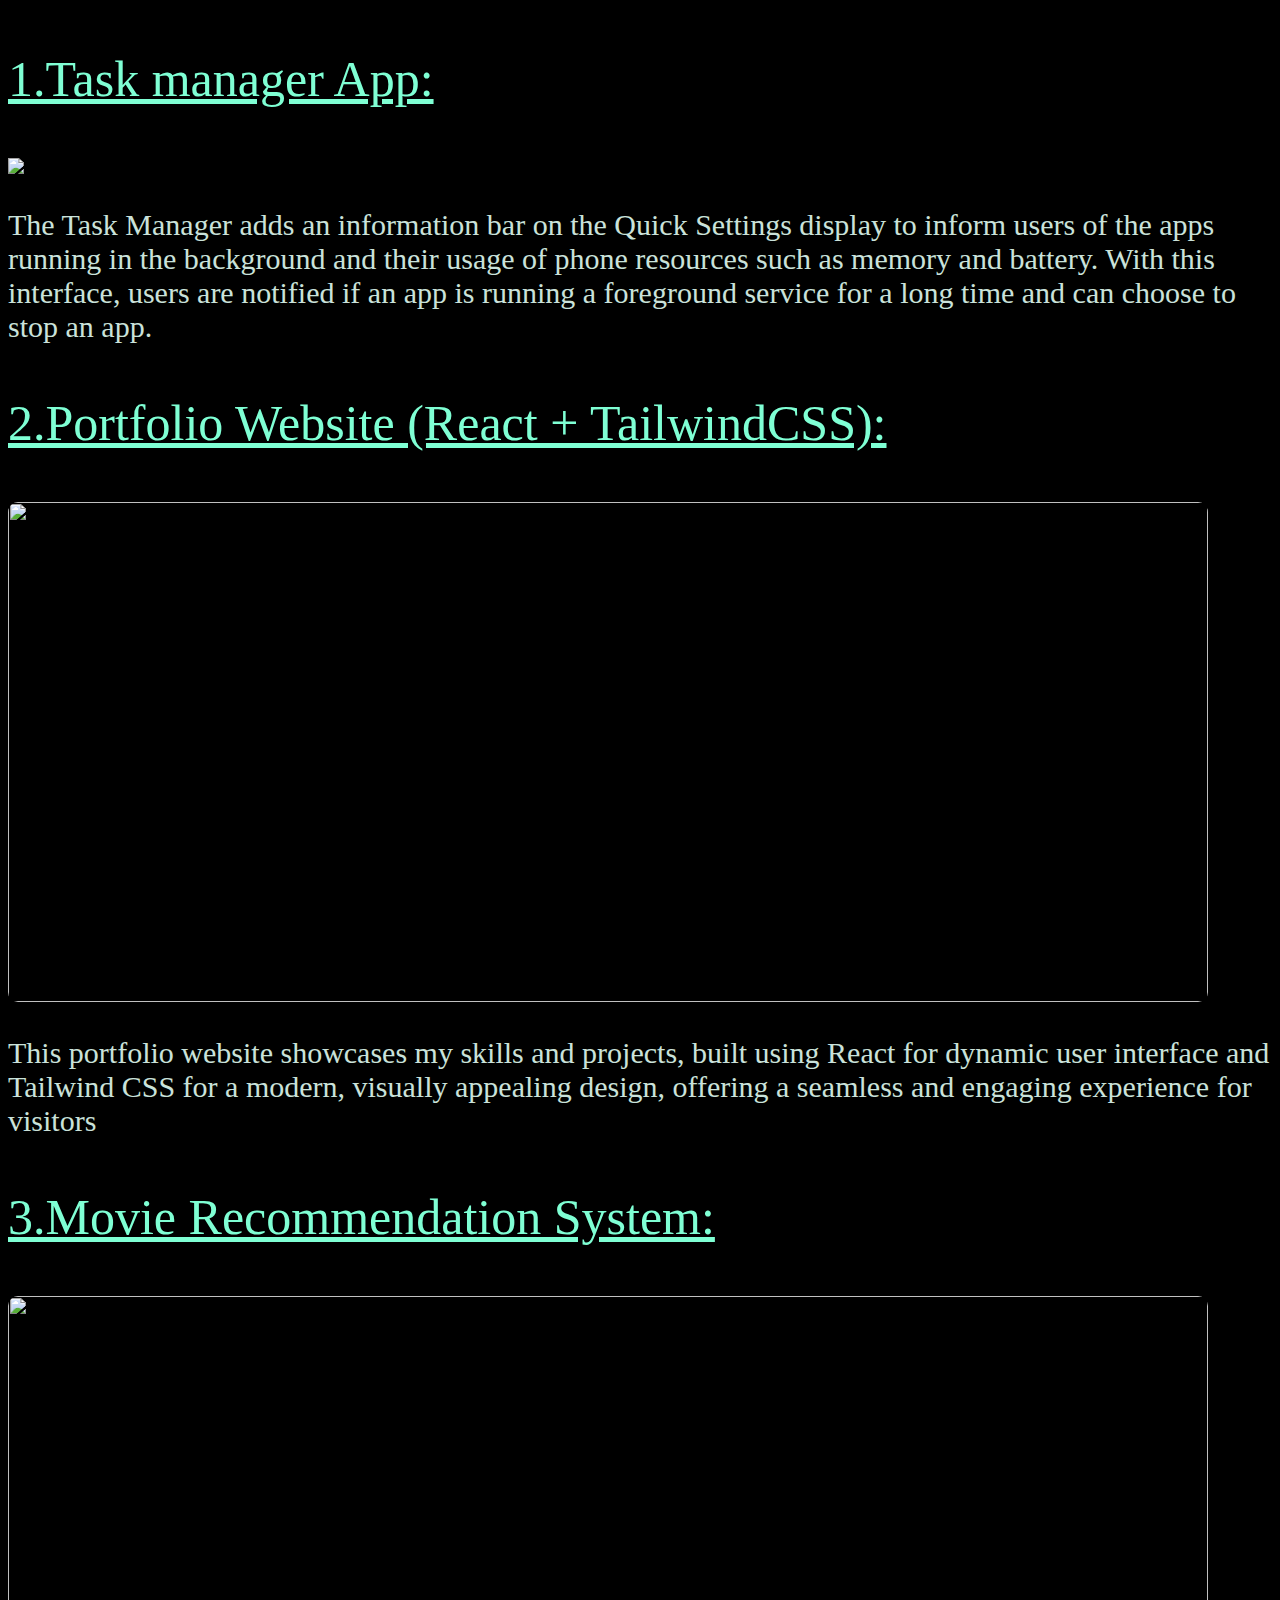
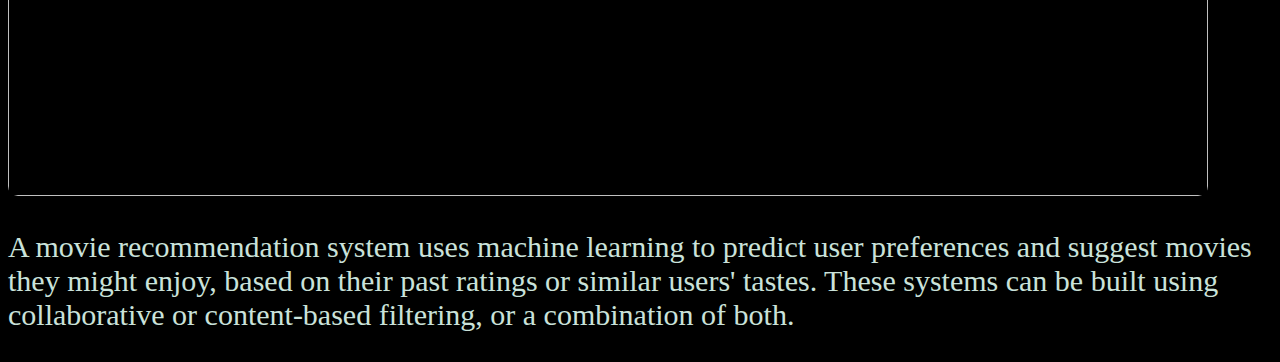
==== pr.html @ abddc7ad "Add files via upload" ====
<!DOCTYPE html>
<html>
<body style="background-color:black">
    <div> 
        <p style="font-size: 50px;color: aquamarine;"><ins>1.Task manager App:</ins></p>
        <img src="https://www.figma.com/community/resource/865185ec-a37a-45e8-b487-d8b457072c75/thumbnail">
        <p style="font-size: 30px;color: rgb(202, 226, 218);">The Task Manager adds an information bar on the Quick Settings display to inform users of the apps running in the background and their usage of phone resources such as memory and battery. With this interface, users are notified if an app is running a foreground service for a long time and can choose to stop an app.</p>
    </div>
    <div>
        <p style="font-size: 50px;color: aquamarine;"><ins>2.Portfolio Website (React + TailwindCSS):</ins></p>
        <img src="https://media2.dev.to/dynamic/image/width=1000,height=420,fit=cover,gravity=auto,format=auto/https%3A%2F%2Fdev-to-uploads.s3.amazonaws.com%2Fuploads%2Farticles%2F5m61dotp8kq7ltylx04y.png" style="height: 500px;width: 1200px;border-radius: 10px;">
        <p style="font-size: 30px;color: rgb(202, 226, 218);">This portfolio website showcases my skills and projects, built using React for dynamic user interface and Tailwind CSS for a modern, visually appealing design, offering a seamless and engaging experience for visitors</p>
    </div>
    <div>
        <p style="font-size: 50px;color: aquamarine;"><ins>3.Movie Recommendation System:</ins></p>
        <img src="https://www.topbots.com/wp-content/uploads/2019/06/cover_Netflix2_1600px_web.jpg" style="height: 500px;width: 1200px;border-radius: 10px;">
        <p style="font-size: 30px;color: rgb(202, 226, 218);">A movie recommendation system uses machine learning to predict user preferences and suggest movies they might enjoy, based on their past ratings or similar users' tastes. These systems can be built using collaborative or content-based filtering, or a combination of both. </p>
    </div>
</body>
</html>
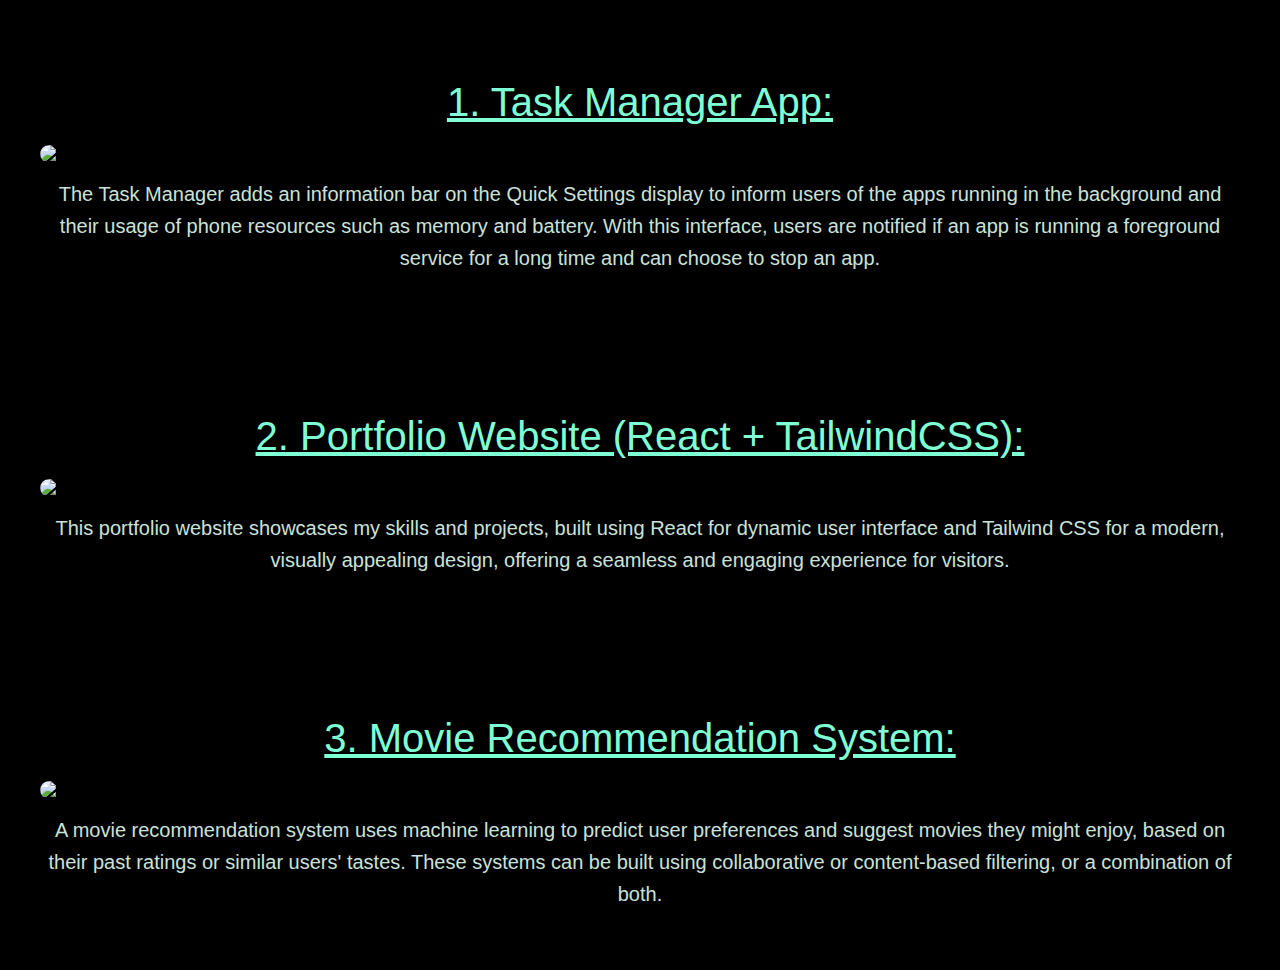
==== commit 7f29d8b9: "Update pr.html" ====
--- a/pr.html
+++ b/pr.html
@@ -1,20 +1,91 @@
 <!DOCTYPE html>
-<html>
-<body style="background-color:black">
-    <div> 
-        <p style="font-size: 50px;color: aquamarine;"><ins>1.Task manager App:</ins></p>
-        <img src="https://www.figma.com/community/resource/865185ec-a37a-45e8-b487-d8b457072c75/thumbnail">
-        <p style="font-size: 30px;color: rgb(202, 226, 218);">The Task Manager adds an information bar on the Quick Settings display to inform users of the apps running in the background and their usage of phone resources such as memory and battery. With this interface, users are notified if an app is running a foreground service for a long time and can choose to stop an app.</p>
-    </div>
-    <div>
-        <p style="font-size: 50px;color: aquamarine;"><ins>2.Portfolio Website (React + TailwindCSS):</ins></p>
-        <img src="https://media2.dev.to/dynamic/image/width=1000,height=420,fit=cover,gravity=auto,format=auto/https%3A%2F%2Fdev-to-uploads.s3.amazonaws.com%2Fuploads%2Farticles%2F5m61dotp8kq7ltylx04y.png" style="height: 500px;width: 1200px;border-radius: 10px;">
-        <p style="font-size: 30px;color: rgb(202, 226, 218);">This portfolio website showcases my skills and projects, built using React for dynamic user interface and Tailwind CSS for a modern, visually appealing design, offering a seamless and engaging experience for visitors</p>
-    </div>
-    <div>
-        <p style="font-size: 50px;color: aquamarine;"><ins>3.Movie Recommendation System:</ins></p>
-        <img src="https://www.topbots.com/wp-content/uploads/2019/06/cover_Netflix2_1600px_web.jpg" style="height: 500px;width: 1200px;border-radius: 10px;">
-        <p style="font-size: 30px;color: rgb(202, 226, 218);">A movie recommendation system uses machine learning to predict user preferences and suggest movies they might enjoy, based on their past ratings or similar users' tastes. These systems can be built using collaborative or content-based filtering, or a combination of both. </p>
-    </div>
+<html lang="en">
+<head>
+  <meta name="viewport" content="width=device-width, initial-scale=1.0">
+  <title>Projects</title>
+  <style>
+    body {
+      background-color: black;
+      margin: 0;
+      font-family: Arial, sans-serif;
+    }
+
+    .project {
+      padding: 40px 20px;
+      max-width: 1200px;
+      margin: auto;
+    }
+
+    .project-title {
+      font-size: 40px;
+      color: aquamarine;
+      text-decoration: underline;
+      margin-bottom: 20px;
+      text-align: center;
+    }
+
+    .project img {
+      width: 100%;
+      height: auto;
+      border-radius: 10px;
+      max-height: 500px;
+      object-fit: cover;
+    }
+    .project-description {
+      font-size: 20px;
+      color: rgb(202, 226, 218);
+      margin-top: 15px;
+      line-height: 1.6;
+      text-align: center;
+    }
+
+    @media (max-width: 768px) {
+      .project-title {
+        font-size: 32px;
+      }
+
+      .project-description {
+        font-size: 18px;
+        padding: 0 10px;
+      }
+    }
+
+    @media (max-width: 480px) {
+      .project-title {
+        font-size: 26px;
+      }
+
+      .project-description {
+        font-size: 16px;
+      }
+    }
+  </style>
+</head>
+<body>
+
+  <div class="project">
+    <p class="project-title">1. Task Manager App:</p>
+    <img src="https://www.figma.com/community/resource/865185ec-a37a-45e8-b487-d8b457072c75/thumbnail" alt="Task Manager App">
+    <p class="project-description">
+      The Task Manager adds an information bar on the Quick Settings display to inform users of the apps running in the background and their usage of phone resources such as memory and battery. With this interface, users are notified if an app is running a foreground service for a long time and can choose to stop an app.
+    </p>
+  </div>
+
+  <div class="project">
+    <p class="project-title">2. Portfolio Website (React + TailwindCSS):</p>
+    <img src="https://media2.dev.to/dynamic/image/width=1000,height=420,fit=cover,gravity=auto,format=auto/https%3A%2F%2Fdev-to-uploads.s3.amazonaws.com%2Fuploads%2Farticles%2F5m61dotp8kq7ltylx04y.png" alt="Portfolio Website">
+    <p class="project-description">
+      This portfolio website showcases my skills and projects, built using React for dynamic user interface and Tailwind CSS for a modern, visually appealing design, offering a seamless and engaging experience for visitors.
+    </p>
+  </div>
+
+  <div class="project">
+    <p class="project-title">3. Movie Recommendation System:</p>
+    <img src="https://www.topbots.com/wp-content/uploads/2019/06/cover_Netflix2_1600px_web.jpg" alt="Movie Recommendation System">
+    <p class="project-description">
+      A movie recommendation system uses machine learning to predict user preferences and suggest movies they might enjoy, based on their past ratings or similar users' tastes. These systems can be built using collaborative or content-based filtering, or a combination of both.
+    </p>
+  </div>
+
 </body>
-</html>+</html>
